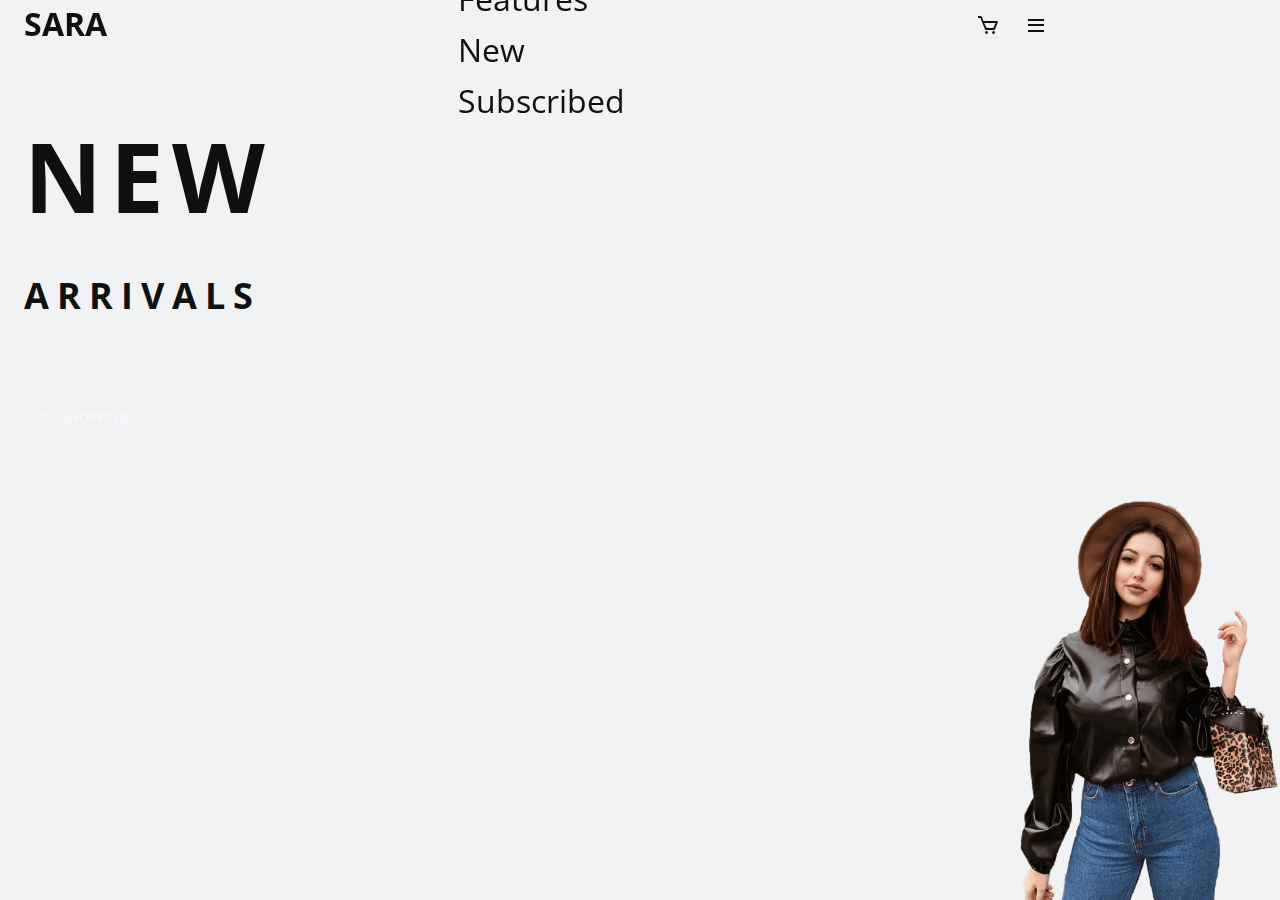
==== Responsive Ecomerce/index.html @ 80a819ab "1st commit" ====
<!DOCTYPE html>
<html lang="en">
<head>
    <meta charset="UTF-8">
    <meta name="viewport" content="width=device-width, initial-scale=1.0">
     <!--------- Stylesheet ----------->
    <link rel="stylesheet" href="style.css">

     <!--------- BOXICON ----------->
    <link href='https://unpkg.com/boxicons@2.0.7/css/boxicons.min.css' rel='stylesheet'>

    <title>Responsive Ecommerce Website</title>
</head>
<body>
    <!--------- Header ----------->
    <header class="header">
        <nav class="nav bd-grid">
            <div>
                <a href="#" class="nav__logo">SARA</a>
            </div>

            <div class="nav__menu" id="nav-menu">
                <ul class="nav__list">
                    <li class="nav__item"><a href="#home" class="nav__link active">Home</a></li>
                    <li class="nav__item"><a href="#features" class="nav__link">Features</a></li>
                    <li class="nav__item"><a href="#new" class="nav__link">New</a></li>
                    <li class="nav__item"><a href="#subscribed" class="nav__link">Subscribed</a></li>
                </ul>
            </div>

            <div>
                <i class="bx bx-cart nav__cart"></i>
                <i class="bx bx-menu nav__toggle" id="nav-toggle"></i>
            </div>
        </nav>
    </header>

    <main class="1-main">
            <!--------- Home ----------->
            <section class="home" id="home">
                <div class="home__container bd-grid">
                    <div class="home__data">
                        <h1 class="home__title">NEW <br> <span>ARRIVALS</span></h1>
                        <a href="#features" class="button"> GO SHOPPING</a>
                    </div>

                    <img src="assets/img/home.png" alt="" class="home__img">
                </div>
            </section>

            <!--------- Collection ----------->

            <!--------- Feature Product ----------->

            <!--------- Offer ----------->

            <!--------- New Arrivals ----------->

            <!--------- Newsletter ---------->

            <!--------- Footer----------->

            <!--------- Footer----------->
    </main>
    

    <!--------- Footer----------->
    <script src="app.js"></script>
</body>
</html>
---- Responsive Ecomerce/style.css ----
@import url('https://fonts.googleapis.com/css2?family=Open+Sans:wght@300;400;700;800&display=swap');

/*=============== VARIABLES CSS ===============*/
:root {
    --header-height: 3rem;
    --font-semi: 400;
    --font-bold: 700;
}

/*=============== COLORS ===============*/
:root {
    --first-color: #E55937;
    --first-color-alt: #D2321E;
    --white-color: #FAFAFF;
    --dark-color: #101010;
    --dark-color-light: #606060;
    --gray-color: #F0F2F3;
}


/*=============== FONT SIZE ===============*/
:root {
    --body-font: 'Open Sans', sans-serif;
    --big-font-size: 3rem;
    --h1-font-size: 1.5rem;
    --h2-font-size: 1.25rem;
    --normal-font-size: 0.983rem;
    --small-font-size: .75rem;
}

@media screen and (min-width: 768px) {
    :root {
        --big-font-size: 6rem;
        --h1-font-size: 2.25rem;
        --h2-font-size: 1.5rem;
        --normal-font-size: 2rem;
        --small-font-size: .813rem;
    }
}

/*=============== MARGIN ===============*/
:root {
    --mb-1: .5rem;
    --mb-2: 1rem;
    --mb-3: 1.5rem;
    --mb-4: 2rem;
}

/*=============== Z-index===============*/
:root {
    --z-tooltip: 10;
    --z-fixed: 100;
}

/*=============== BASE ===============*/
*,::before,::after {
    box-sizing: border-box;;
}

html {
    scroll-behavior: smooth;
}

body {
    margin: 3rem 0 0 0;
    font-family: var(--body-font);
    font-size: var(--normal-font-size);
    color: var(--dark-color);
    line-height: 1.6;
}

h1,h2,p {
    margin: 0;
}

ul {
    margin: 0;
    padding: 0;
    list-style: none;
}

a{
    text-decoration: none;
    color: var(--dark-color);
}

img {
    max-width: 100%;
    height: auto;
}

/*=============== CLASS CSS ===============*/
.section {
    padding: 3rem 0;
}

.section-title {
    font-size: var(--h2-font-size);
    color: var(--dark-color);
    margin: var(--mb-4) 0 var(--mb-1);
    text-align: center;
}

.section-all {
    display: block;
    font-size: var(--small-font-size);
    font-weight: var(--font-semi);
    color: var(--dark-color-light);
    text-align: center;
    margin-bottom: var(--mb-2);
}

/*=============== LAYOUT ===============*/

.bd-grid {
    max-width: 1024px;
    display: grid;
    grid-template-columns: 100%;
    grid-column-gap: 2rem;
    width: calc(100% - 3rem);
    margin-left: var(--mb-3);
    margin-right: var(--mb-3);
}

.header {
    width: 100%;
    position: fixed;
    top: 0;
    left: 0;
    z-index: var(--z-fixed);
    background-color: var(--gray-color);
}

/*=============== NAV  ===============*/

.nav {
    height: var(--header-height);
    display: flex;
    justify-content: space-between;
    align-items: center;
}

@media screen and (max-width: 768px) {
    .nav__menu {
        position: fixed;
        top: 2rem;
        right: -100%;
        width: 80%;
        height: 100%;
        padding: 2rem;
        background-color: var(--white-color);
        transition: .5s;
    }
}

.mav__item{
    margin-bottom: var(--mb-4);
}

.nav__link {
    color: var(--dark-color);
    font-weight: var(--font-semi);
}

.nav-link:hover {
    color: var(--first-color);
}

.nav__logo {
    font-weight: var(--font-bold);
}

.nav__cart {
    font-size: 1.5rem;
    margin-right: var(--mb-2);
}

.nav__toggle {
    font-size: 1.5rem;
    cursor: pointer;
}

/*===============SHOW MENU ===============*/
.show {
    right: 0;
}

.active {
    color: var(--first-color);
}

/*=============== HOME ===============*/

.home {
    background-color: var(--gray-color);
}

.home__container {
    height: calc(100vh - var(--header-height));
}

.home__data {
    padding-top: 5rem;
}

.home__title {
    align-self: center;
    font-size: var(--big-font-size);
    line-height: 1;
    letter-spacing: .5rem;
    margin-bottom: 4rem;
}

.home__title span {
    font-size: var(--h1-font-size);
}

.home__img {
    position: absolute;
    right: 0;
    bottom: 0;
    width: 260px;
}

/*=============== BUTTON ===============*/

.button {
    display: inline-block;
    background-color: var(var(--first-color));
    color: var(--white-color);
    padding: 1rem;
    font-size: var(--small-font-size);
    font-weight: var(--font-semi);
    transition: .3s;
}
/*=============== COLLECTION ===============*/
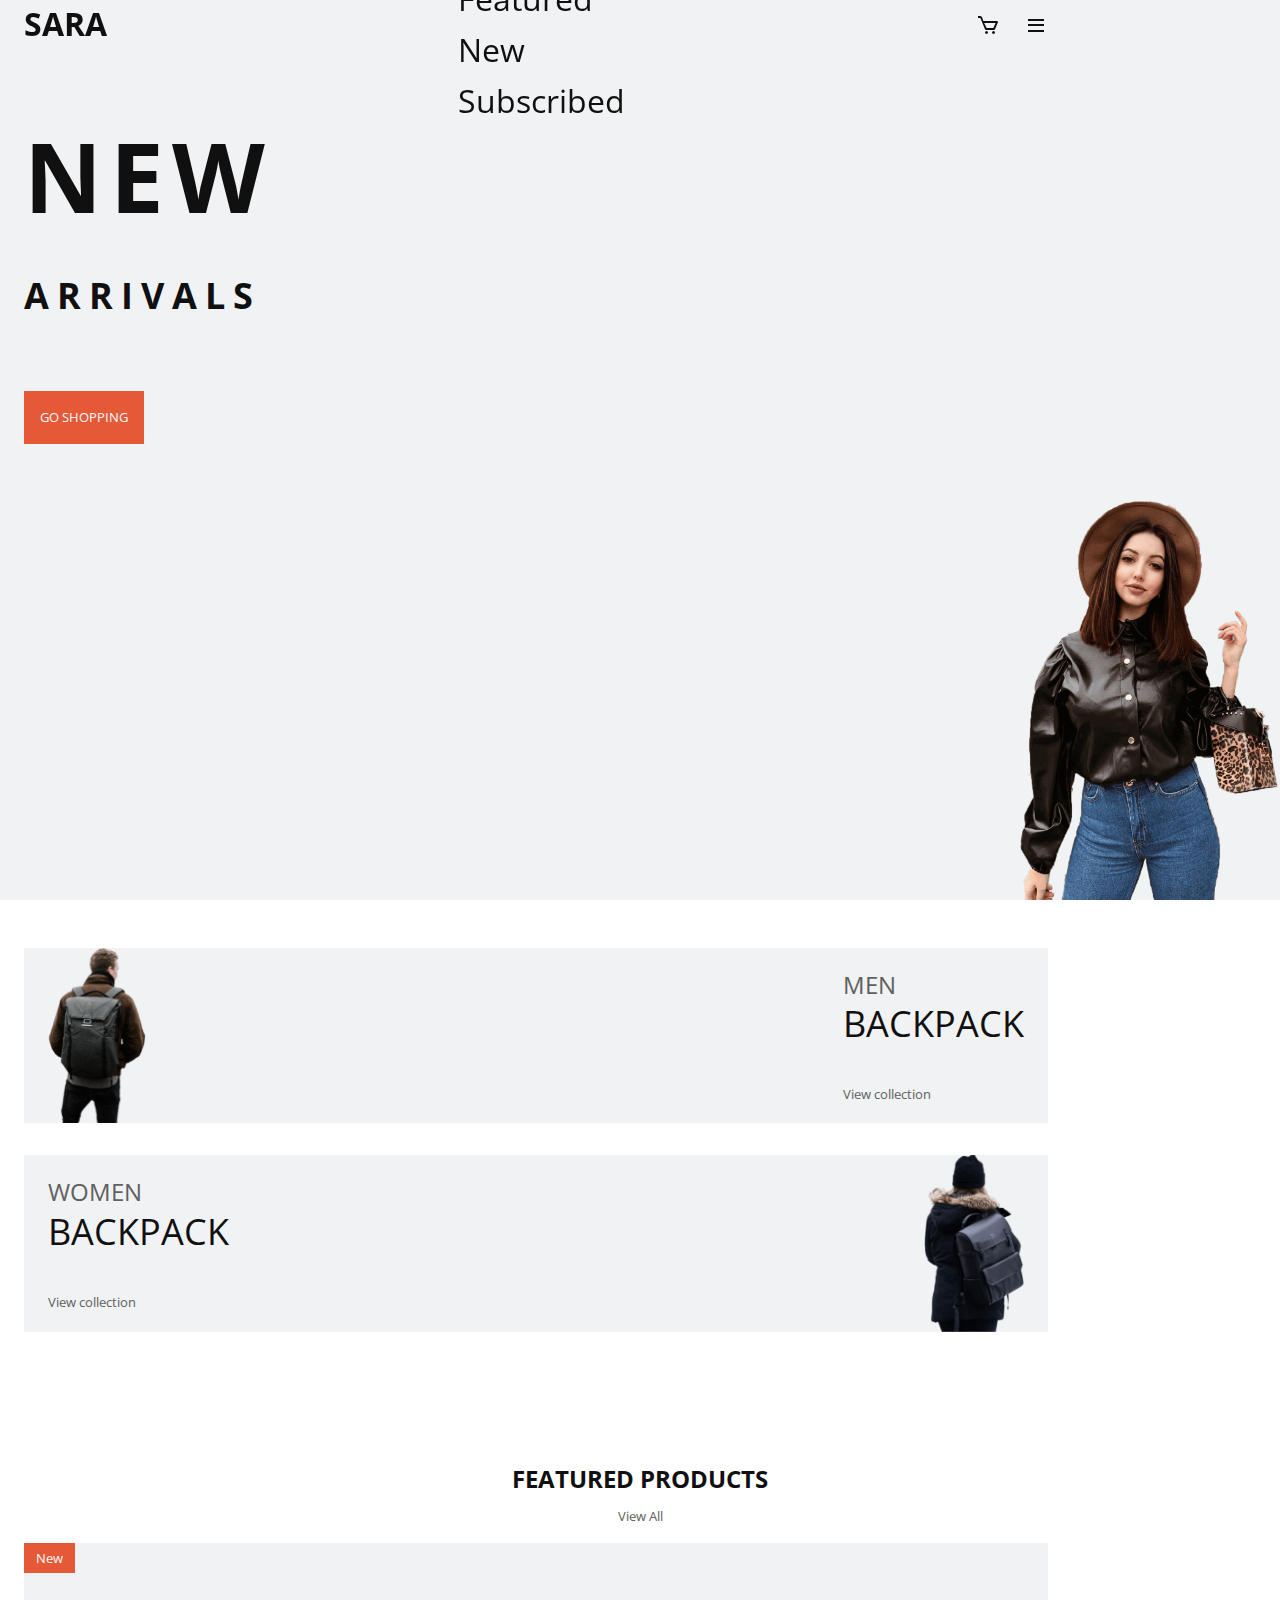
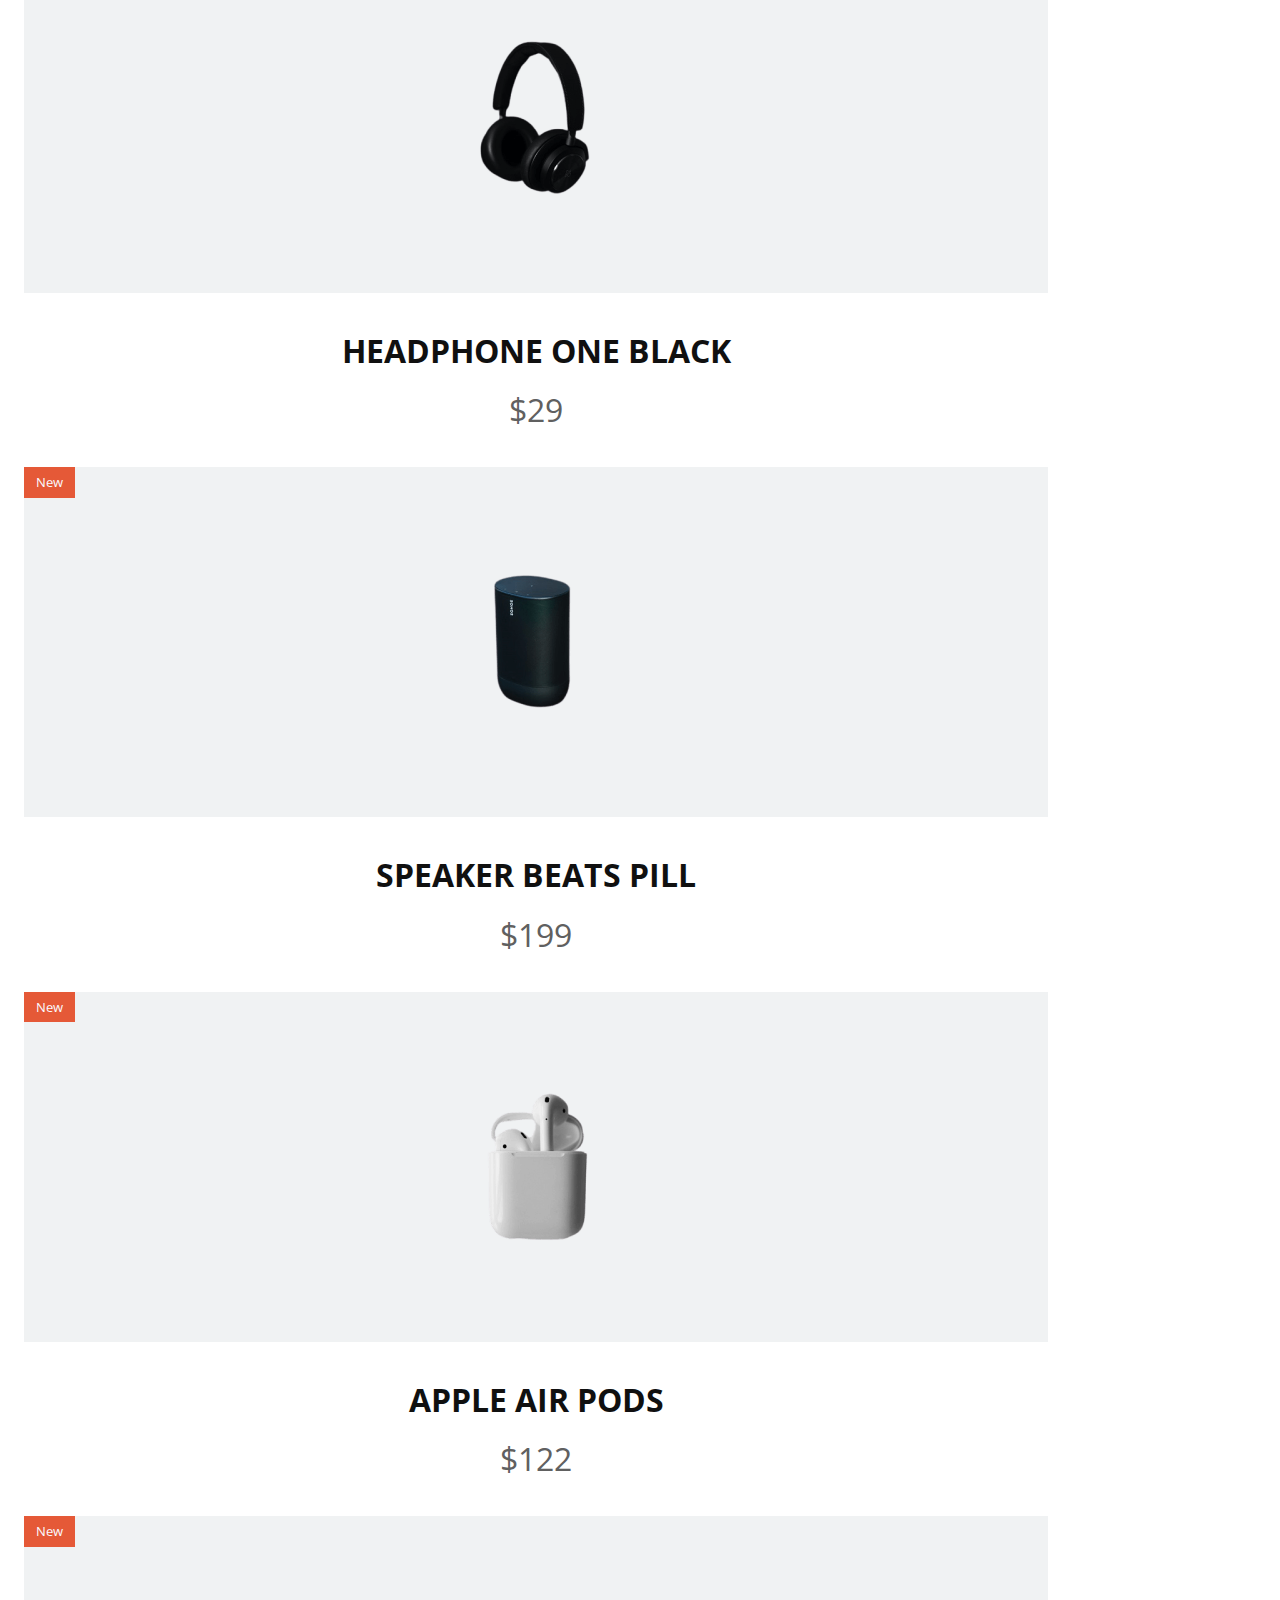
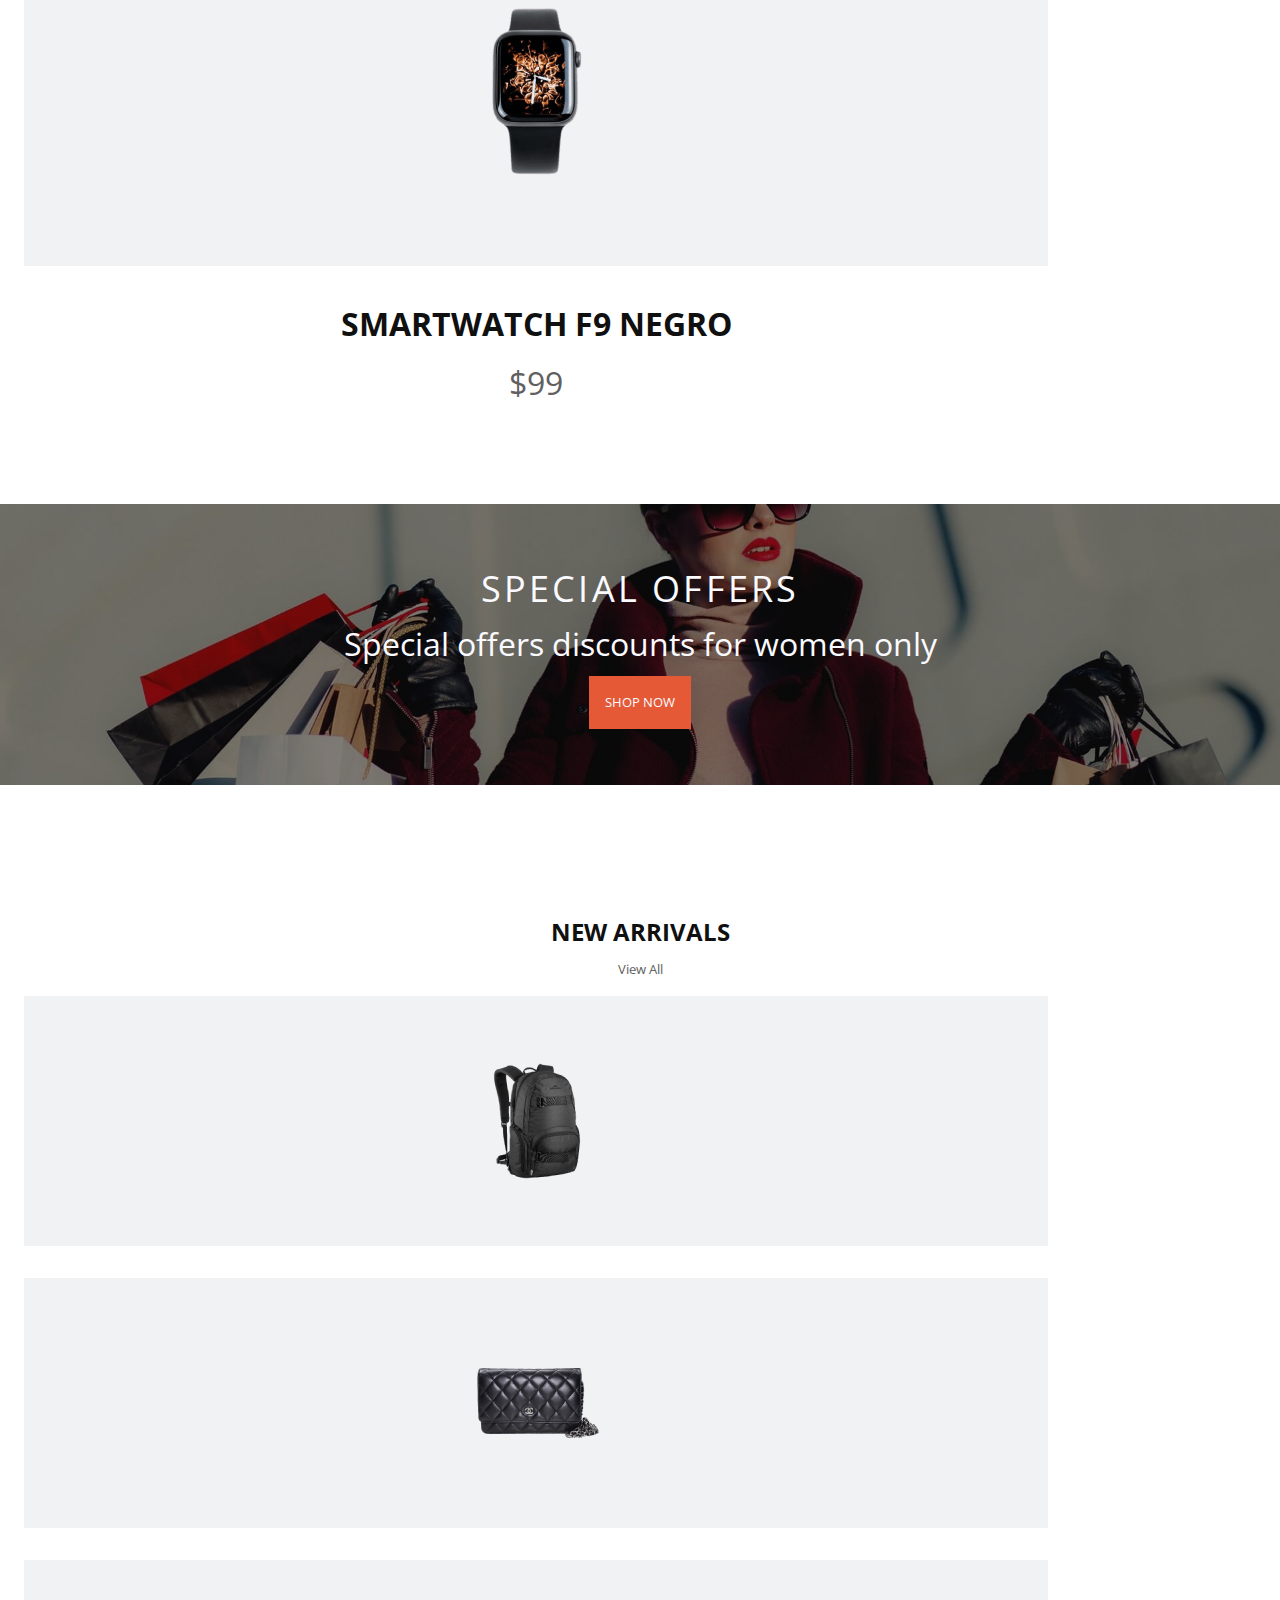
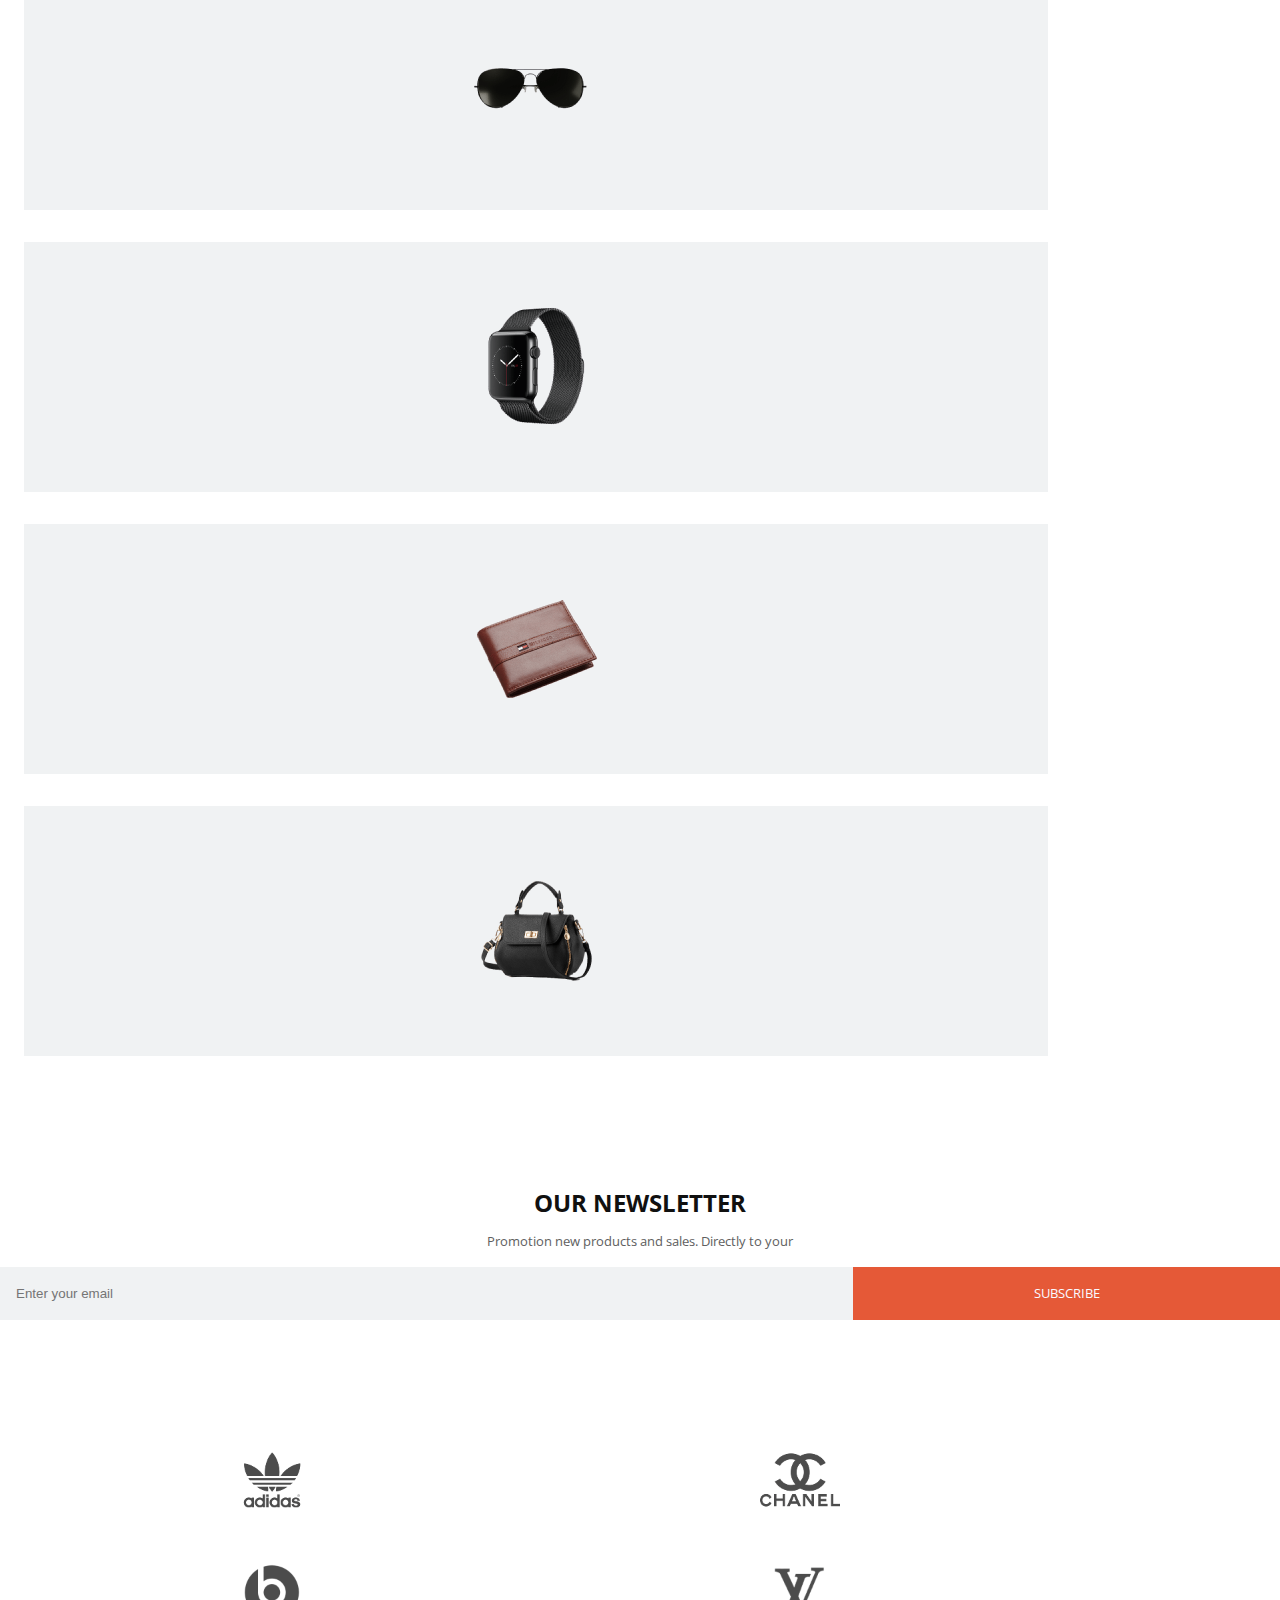
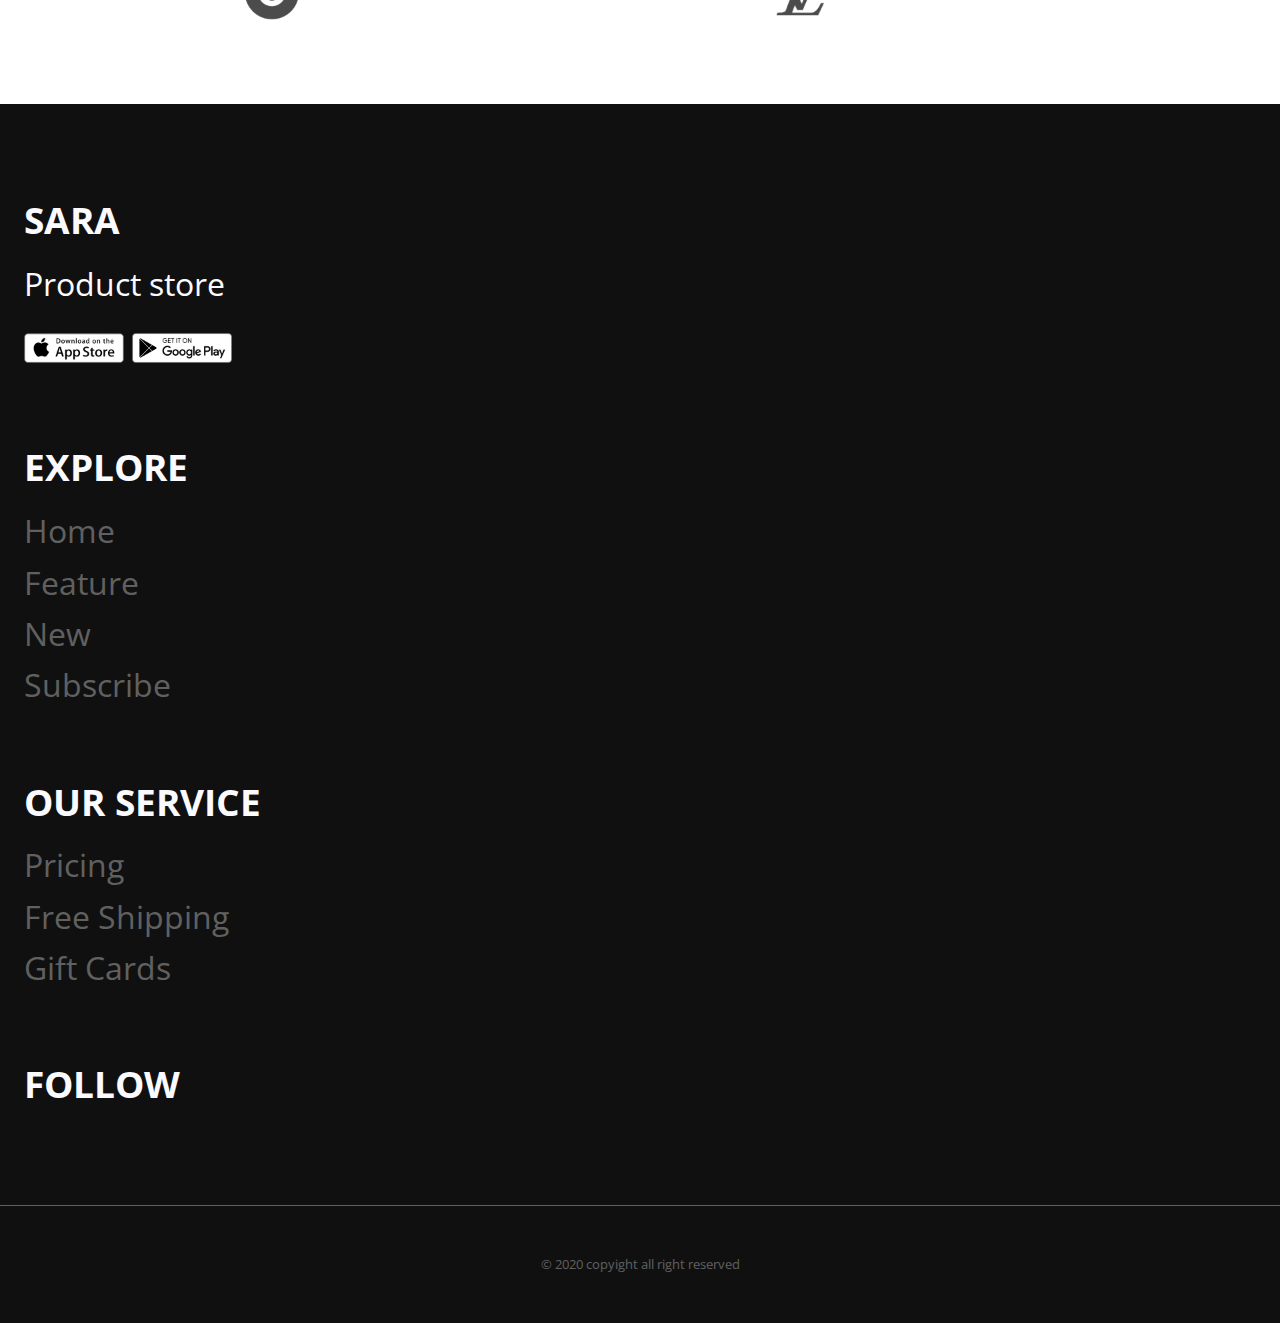
==== commit b1cc44fb: "Full html + CSS" ====
--- a/Responsive Ecomerce/index.html
+++ b/Responsive Ecomerce/index.html
@@ -22,7 +22,7 @@
             <div class="nav__menu" id="nav-menu">
                 <ul class="nav__list">
                     <li class="nav__item"><a href="#home" class="nav__link active">Home</a></li>
-                    <li class="nav__item"><a href="#features" class="nav__link">Features</a></li>
+                    <li class="nav__item"><a href="#featured" class="nav__link">Featured</a></li>
                     <li class="nav__item"><a href="#new" class="nav__link">New</a></li>
                     <li class="nav__item"><a href="#subscribed" class="nav__link">Subscribed</a></li>
                 </ul>
@@ -41,7 +41,7 @@
                 <div class="home__container bd-grid">
                     <div class="home__data">
                         <h1 class="home__title">NEW <br> <span>ARRIVALS</span></h1>
-                        <a href="#features" class="button"> GO SHOPPING</a>
+                        <a href="#featured" class="button"> GO SHOPPING</a>
                     </div>
 
                     <img src="assets/img/home.png" alt="" class="home__img">
@@ -49,22 +49,229 @@
             </section>
 
             <!--------- Collection ----------->
+            <section class="collection section">
+                <div class="collection__container bd-grid">
+                    <div class="collection__box">
+                        <img src="assets/img/backpackMan.png" alt="" class="collection__img">
+
+                        <div class="collection__data">
+                            <h2 class="collection__title"><span class="collection__subtitle">Men</span> <br>Backpack</h2>
+                            <a href="#" class="collection__view">View collection</a>
+                        </div>
+                    </div>   
+                    
+                    <div class="collection__box">  
+                        <div class="collection__data">
+                            <h2 class="collection__title"><span class="collection__subtitle">Women</span> <br>Backpack</h2>
+                            <a href="#" class="collection__view">View collection</a>
+                        </div>
+                        <img src="assets/img/backpackWoman.png" alt="" class="collection__img">
+                    </div>    
+
+
+                </div>
+            </section>
 
             <!--------- Feature Product ----------->
+            <section class="featured section" id="featured">
+                <h2 class="section-title">FEATURED PRODUCTS</h2>
+                <a href="#" class="section-all">View All</a>
+
+                <div class="featured__container bd-grid">
+                    <div class="featured__product">
+                        <div class="featured__box">
+                            <div class="featured__new">New</div>
+                            <img src="assets/img/feature1.png" alt="" class="featured__img">
+                        </div>
+                        <div class="featured__data">
+                            <h3 class="featured__name">Headphone One Black</h3> <span class="featured__price">$29</span>
+                        </div>
+                    </div>
+
+                    <div class="featured__product">
+                        <div class="featured__box">
+                            <div class="featured__new">New</div>
+                            <img src="assets/img/feature2.png" alt="" class="featured__img">
+                        </div>
+
+                        <div class="featured__data">
+                            <h3 class="featured__name">Speaker Beats Pill</h3> <span class="featured__price">$199</span>
+                        </div>
+                    </div>
+
+                    <div class="featured__product">
+                        <div class="featured__box">
+                            <div class="featured__new">New</div>
+                            <img src="assets/img/feature3.png" alt="" class="featured__img">
+                        </div>
+
+                        <div class="featured__data">
+                            <h3 class="featured__name">Apple Air Pods</h3> <span class="featured__price">$122</span>
+                        </div>
+                    </div>
+
+                    <div class="featured__product">
+                        <div class="featured__box">
+                            <div class="featured__new">New</div>
+                            <img src="assets/img/feature4.png" alt="" class="featured__img">
+                        </div>
+
+                        <div class="featured__data">
+                            <h3 class="featured__name">Smartwatch F9 Negro</h3> <span class="featured__price">$99</span>
+                        </div>
+                    </div>
+                </div>
+            </section>
 
             <!--------- Offer ----------->
+            <section class="offter section">
+                <div class="offer__bg">
+                    <div class="offer__data">
+                        <h2 class="offer__title">Special Offers</h2>
+                        <p class="offer__desription">Special offers discounts for women only</p>
+                        <a href="#" class="button">SHOP NOW</a>
+                    </div>
+                </div>
+            </section>
 
             <!--------- New Arrivals ----------->
+            <section class="new section" id="new">
+                <h2 class="section-title">NEW ARRIVALS</h2>
+                <a href="#" class="section-all">View All</a>
+
+                <div class="new__container bd-grid">
+                    <div class="new__box">
+                        <img src="assets/img/new1.png" alt="" class="new__img">
+
+                        <div class="new__link">
+                            <a href="#" class="button">View Product</a>
+                        </div>
+                    </div>
+
+                    <div class="new__box">
+                        <img src="assets/img/new2.png" alt="" class="new__img">
+
+                        <div class="new__link">
+                            <a href="#" class="button">View Product</a>
+                        </div>
+                    </div>
+
+                    <div class="new__box">
+                        <img src="assets/img/new3.png" alt="" class="new__img">
+
+                        <div class="new__link">
+                            <a href="#" class="button">View Product</a>
+                        </div>
+                    </div>
+
+                    <div class="new__box">
+                        <img src="assets/img/new4.png" alt="" class="new__img">
+
+                        <div class="new__link">
+                            <a href="#" class="button">View Product</a>
+                        </div>
+                    </div>
+
+                    <div class="new__box">
+                        <img src="assets/img/new5.png" alt="" class="new__img">
+
+                        <div class="new__link">
+                            <a href="#" class="button">View Product</a>
+                        </div>
+                    </div>
+
+                    <div class="new__box">
+                        <img src="assets/img/new6.png" alt="" class="new__img">
+
+                        <div class="new__link">
+                            <a href="#" class="button">View Product</a>
+                        </div>
+                    </div>
+
+
+                </div>
+            </section>
 
             <!--------- Newsletter ---------->
-
-            <!--------- Footer----------->
-
-            <!--------- Footer----------->
+            <section class="newsletter section" id="subscribed">
+                <div class="newletter__container bg-grid">
+                    <div class="newsletter__subcribe">
+                        <h2 class="section-title">OUR NEWSLETTER</h2>
+                        <p class="newsletter__description">Promotion new products and sales. Directly to your</p>
+
+                        <form action="" class="newsletter__form">
+                            <input type="text" class="newsletter__input" placeholder="Enter your email">
+                            <a href="#" class="button">SUBSCRIBE</a>
+                        </form>
+                    </div>
+                </div>
+            </section>
+
+            <!--------- Sponsors ----------->
+
+            <section class="sponsors section">
+                <div class="sponsors__container bd-grid">
+                    <div class="sponsors__logo">
+                        <img src="assets/img/logo1.png" alt="">
+                    </div>
+                    <div class="sponsors__logo">
+                        <img src="assets/img/logo2.png" alt="">
+                    </div> 
+
+                    <div class="sponsors__logo">
+                        <img src="assets/img/logo3.png" alt="">
+                    </div>
+
+                    <div class="sponsors__logo">
+                        <img src="assets/img/logo4.png" alt="">
+                    </div>
+
+                </div>
+            </section>
     </main>
     
 
     <!--------- Footer----------->
+    <footer class="footer section">
+        <div class="footer__container bd-grid">
+            <div class="footer__box">
+                <h3 class="footer__title">SARA</h3>
+                <p class="footer__deal">Product store</p>
+                <a href="#"><img src="assets/img/footerstore1.png" alt="" class="footer__store"></a>
+                <a href="#"><img src="assets/img/footerstore2.png" alt="" class="footer__store"></a>
+            </div>
+
+            <div class="footer__box">
+                <h3 class="footer__title">EXPLORE</h3>
+                <ul>
+                    <li><a href="#" class="footer__link">Home</a></li>
+                    <li><a href="#" class="footer__link">Feature</a></li>
+                    <li><a href="#" class="footer__link">New</a></li>
+                    <li><a href="#" class="footer__link">Subscribe</a></li>
+                </ul>
+            </div>
+
+            <div class="footer__box">
+                <h3 class="footer__title">OUR SERVICE</h3>
+                <ul>
+                    <li><a href="#" class="footer__link">Pricing</a></li>
+                    <li><a href="#" class="footer__link">Free Shipping</a></li>
+                    <li><a href="#" class="footer__link">Gift Cards</a></li>
+                </ul>
+            </div>
+
+            <div class="footer__box">
+                <h3 class="footer__title">FOLLOW</h3>
+               <a href="#" class="footer__social"> <i class="bx bx1-facebook-square"></i> </a>
+               <a href="#" class="footer__social"> <i class="bx bx1-instagram-alt"></i> </a>
+               <a href="#" class="footer__social"> <i class="bx bx1-twitter"></i> </a> 
+            </div>
+        </div>
+
+        <p class="footer__copy">&#169; 2020 copyight all right reserved</p>
+    </footer>
+
+
     <script src="app.js"></script>
 </body>
 </html>--- a/Responsive Ecomerce/style.css
+++ b/Responsive Ecomerce/style.css
@@ -226,17 +226,251 @@
 
 .button {
     display: inline-block;
-    background-color: var(var(--first-color));
+    background-color: var(--first-color);
     color: var(--white-color);
     padding: 1rem;
     font-size: var(--small-font-size);
     font-weight: var(--font-semi);
     transition: .3s;
 }
+
+.button:hover {
+    background-color: var(--first-color-alt);
+}
 /*=============== COLLECTION ===============*/
 
-
-
-
-
-
+.collection__container {
+    row-gap: 2rem;
+}
+
+.collection__box{
+    display: flex;
+    justify-content: space-between;
+    align-items: center;
+    padding: 0 1.5rem;
+    background-color: var(--gray-color);
+    transition: 3s;
+}
+
+.collection__box:hover{
+    transform: translateY(-.5rem)
+}
+
+.collection__img {
+    width: 100px;
+}
+
+.collection__title {
+    font-size: var(--h1-font-size);
+    line-height: 1.2;
+    margin-bottom: var(--mb-2);
+    text-transform: uppercase;
+    font-weight: var(--font-semi);
+}
+
+.collection__subtitle {
+    font-size: var(--h2-font-size);
+    color: var(--dark-color-light)
+}
+
+.collection__view {
+    font-size: var(--small-font-size);
+    color: var(--dark-color-light)
+}
+
+.collection__view:hover {
+    text-decoration:  underline;
+}
+
+
+/*=============== FEATURED PRODUCT ===============*/
+
+.featured__container {
+    row-gap: 2rem;
+}
+
+.featured__product {
+    transition: .3s;
+}
+
+.featured__product:hover {
+    transform: translateY(-.5rem);
+}
+
+.featured__box {
+    position: relative;
+    display: flex;
+    justify-content: center;
+    background-color: var(--gray-color);
+}
+
+.featured__new {
+    position: absolute;
+    top: 0;
+    left: 0;
+    background-color: var(--first-color);
+    color: var(--white-color);
+    padding: 0.3rem 0.75rem;
+    font-size: var(--small-font-size);
+}
+
+.featured__data {
+    text-align: center;
+}
+
+.featured__name {
+    margin-bottom: var(--mb-1);
+    text-transform: uppercase;
+    font-size: var(--normal-font-size);
+}
+
+.featured__price {
+    color: var(--dark-color-light);
+    font-weight : var(--font-semi);
+}
+
+/*=============== OFFER ===============*/
+.offer__bg {
+    background:url('assets/img/offer.jpg') no-repeat center/cover;
+    text-align: center;
+}
+
+.offer__data {
+    padding: 3.5rem 0.25rem;
+    background: rgba(0,0,0,.5);
+    color: var(--white-color)
+}
+
+.offer__title{
+    font-size: var(--h1-font-size);
+    letter-spacing: .2rem;
+    text-transform: uppercase;
+    font-weight: var(--font-semi);
+}
+
+.featured__description {
+    margin-bottom: var(--mb-2);
+    letter-spacing: .2rem;
+}
+
+
+/*=============== NEW ARRIVALS ===============*/
+
+.new__container {
+    row-gap: 2rem;
+}
+
+.new__box {
+    position: relative;
+    display: flex;
+    justify-content: center;
+    background-color: var(--gray-color);
+    overflow: hidden;
+}
+
+.new__box:hover  .new__link{
+    bottom: 0;
+}
+
+.new__link {
+    position: absolute;
+    bottom: -100%;
+    width: 100%;
+    height: 100%;
+    display: flex;
+    justify-content: center;
+    align-items: center;
+    background: rgba(299,89,71,.2);
+    transition: .3s;
+}
+
+
+/*=============== NEWSLETTER ===============*/
+
+.newsletter {
+    text-align: center;
+}
+
+.newsletter__description {
+    margin-bottom: var(--mb-2);
+    font-size: var(--small-font-size);
+    color: var(--dark-color-light);
+}
+
+.newsletter__form {
+    display: grid;
+    grid-template-columns: 1fr .5fr;
+}
+
+.newsletter__input {
+    outline: none;
+    border: none;
+    background-color: var(--gray-color);
+    padding: 0 1rem;
+}
+
+/*=============== SPONSORS ===============*/
+
+.sponsors__container {
+    grid-template-columns: repeat(2,1fr);
+    row-gap: 2rem;
+    padding: 1.5rem 0;
+}
+
+.sponsors__logo {
+    display: flex;
+    justify-content: center;
+}
+
+.sponsors__logo img {
+    width: 80px;
+    filter: opacity(70%);
+}
+
+.sponsors__logo img:hover {
+    filter: none;
+}
+
+/*=============== Footer ===============*/
+.footer {
+    background-color: var(--dark-color);
+    color: var(--white-color);
+}
+
+.footer__container {
+    row-gap: 1.5rem;
+    margin-bottom: var(--mb-4);
+}
+
+.footer__title {
+    margin-bottom: var(--mb-1);
+}
+
+.footer__deal {
+    margin-bottom: var(--mb-2);
+}
+
+.footer__store {
+    width: 100px;
+}
+
+.footer__link , .footer__social {
+    color: var(--dark-color-light);
+}
+
+.footer__link:hover {
+    text-decoration: underline;
+}
+
+.footer__social {
+    font-size: 1.3rem;
+    margin-right: var(--mb-1);
+}
+
+.footer__copy {
+    border-top: 1px solid var(--dark-color-light);
+    padding-top: 3rem;
+    text-align: center;
+    color: var(--dark-color-light);
+    font-size: var(--small-font-size);
+}
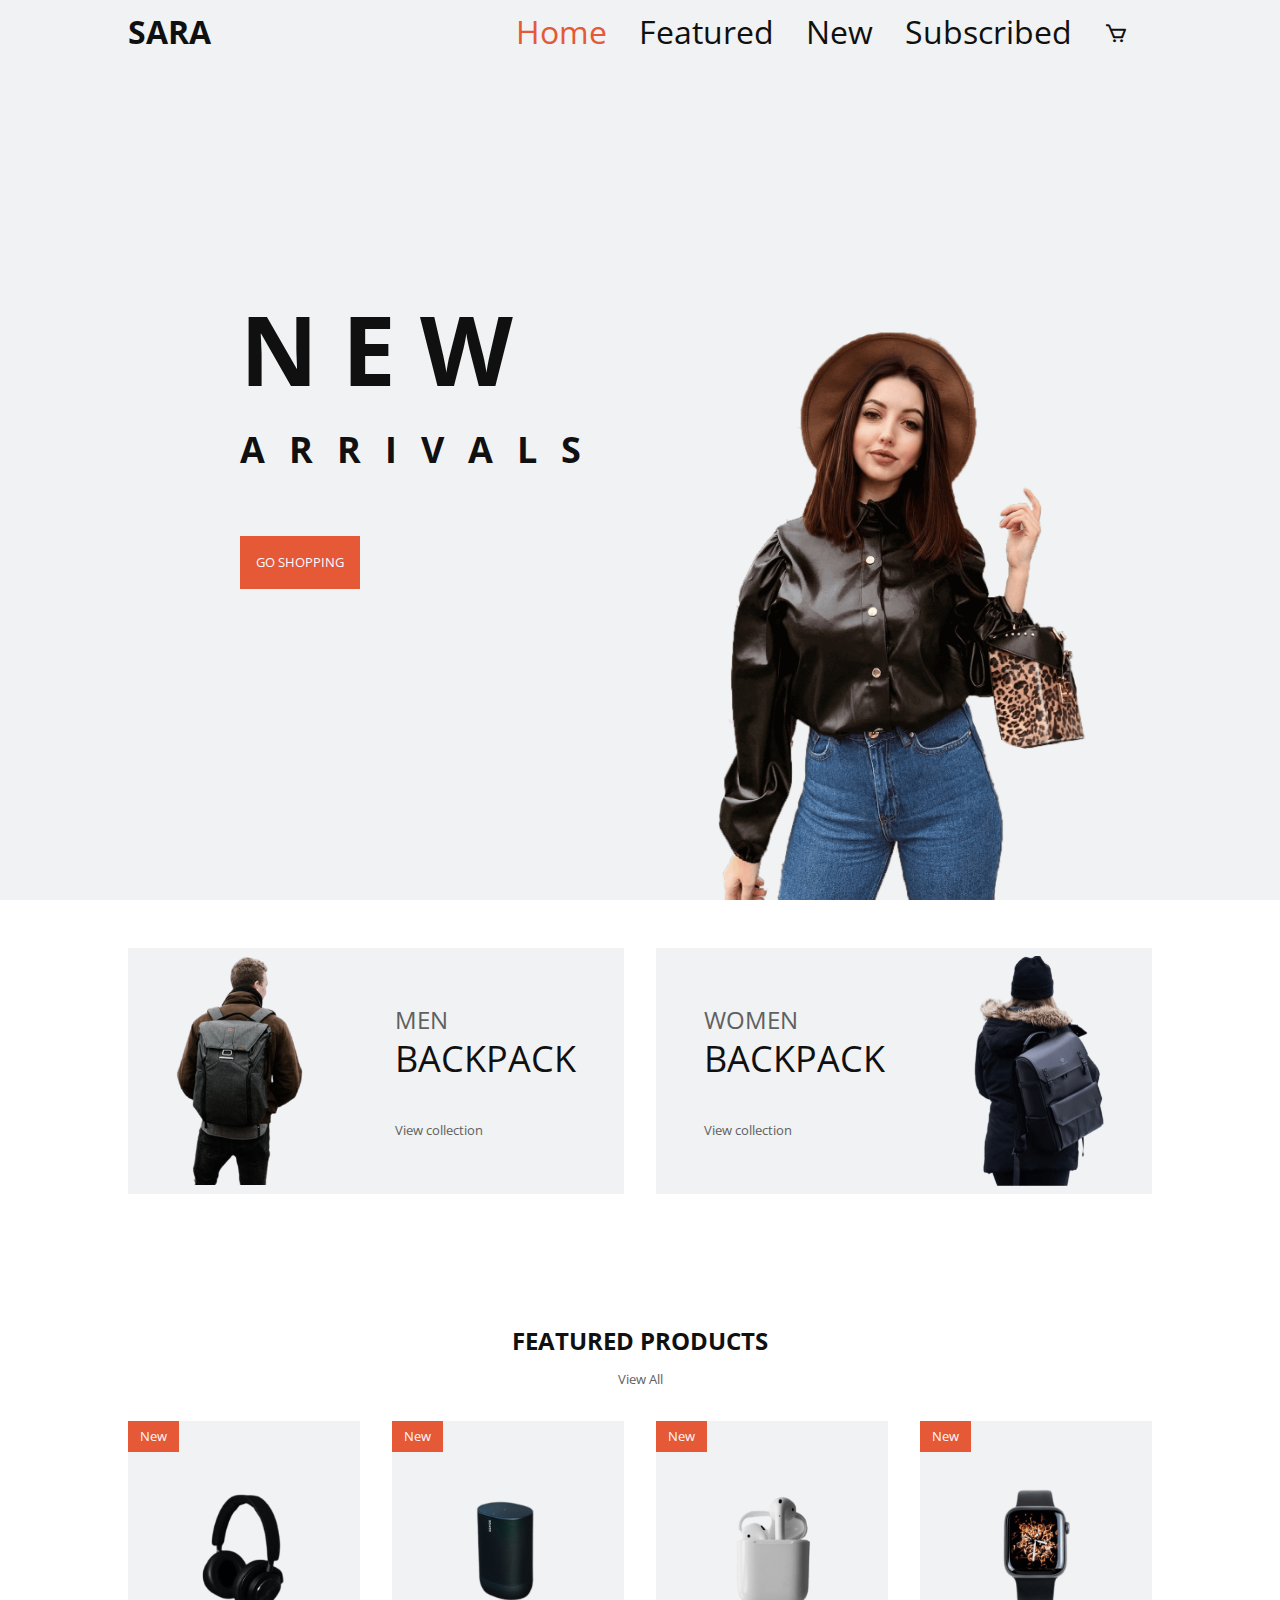
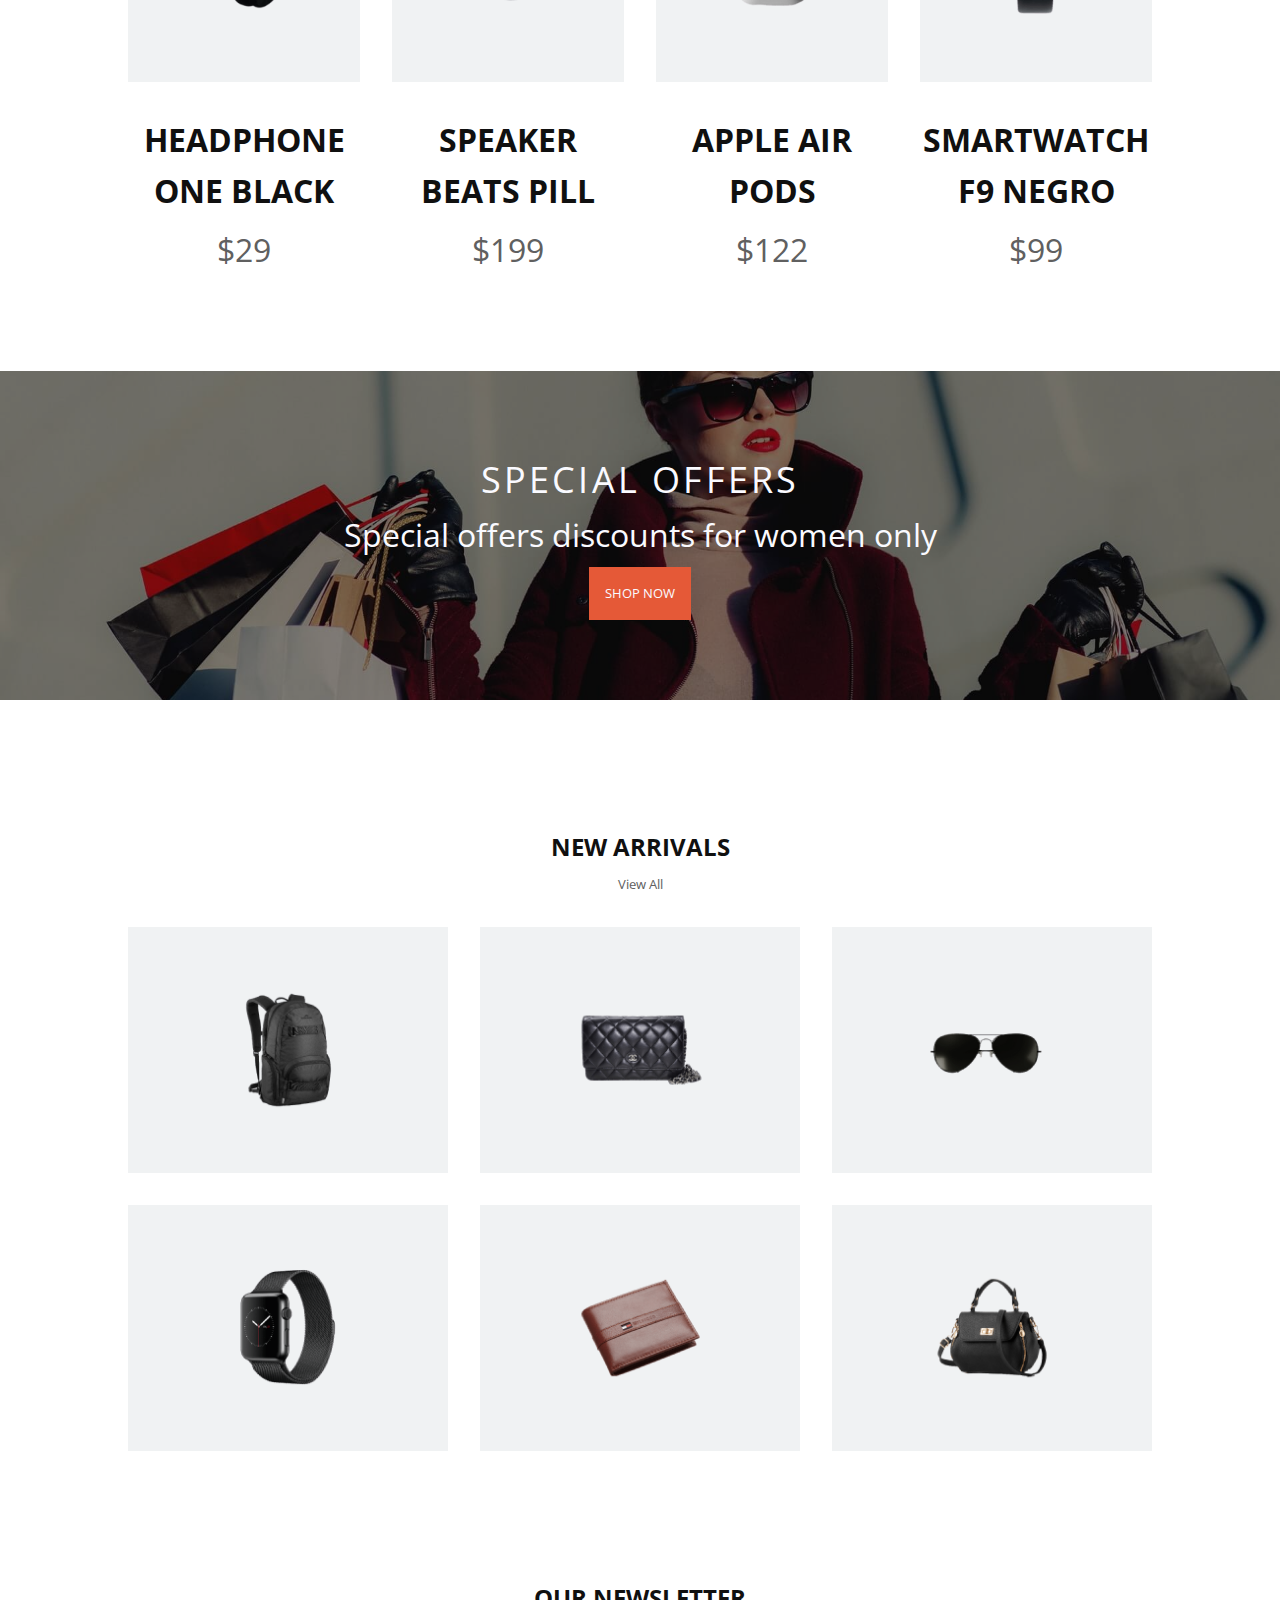
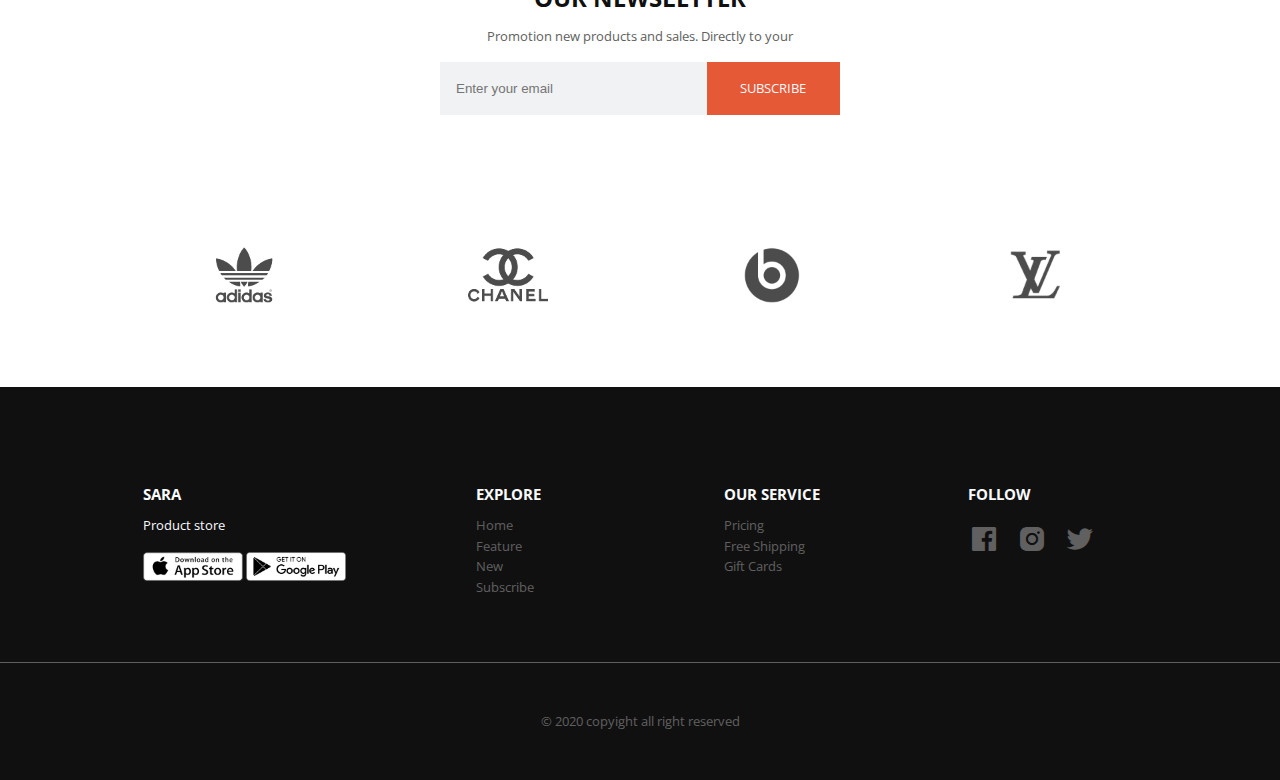
==== commit 7c1c4392: "+media query" ====
--- a/Responsive Ecomerce/index.html
+++ b/Responsive Ecomerce/index.html
@@ -262,9 +262,9 @@
 
             <div class="footer__box">
                 <h3 class="footer__title">FOLLOW</h3>
-               <a href="#" class="footer__social"> <i class="bx bx1-facebook-square"></i> </a>
-               <a href="#" class="footer__social"> <i class="bx bx1-instagram-alt"></i> </a>
-               <a href="#" class="footer__social"> <i class="bx bx1-twitter"></i> </a> 
+               <a href="#" class="footer__social"> <i class="bx bxl-facebook-square"></i> </a>
+               <a href="#" class="footer__social"> <i class="bx bxl-instagram-alt"></i> </a>
+               <a href="#" class="footer__social"> <i class="bx bxl-twitter"></i> </a> 
             </div>
         </div>
 
--- a/Responsive Ecomerce/style.css
+++ b/Responsive Ecomerce/style.css
@@ -438,8 +438,16 @@
 }
 
 .footer__container {
-    row-gap: 1.5rem;
+    grid-template-columns: repeat(2,1fr);
+    row-gap: 1rem;
     margin-bottom: var(--mb-4);
+    justify-content: center;
+}
+
+.footer__box {
+    justify-content: center;
+    font-size: var(--small-font-size);
+
 }
 
 .footer__title {
@@ -463,7 +471,7 @@
 }
 
 .footer__social {
-    font-size: 1.3rem;
+    font-size: 2rem;
     margin-right: var(--mb-1);
 }
 
@@ -474,3 +482,112 @@
     color: var(--dark-color-light);
     font-size: var(--small-font-size);
 }
+
+/*=============== MEDIA QUERIES ===============*/
+
+@media screen and (min-width: 768px) {
+    body {
+        margin: 0;
+    }
+
+    .section-all {
+        margin-bottom: var(--mb-4);
+    }
+
+    .nav {
+        height: calc(var(--header-height) + 1rem);
+        justify-content: initial;
+    }
+
+    .nav__menu {
+        margin-left: auto;
+    }
+
+    .nav__list {
+        display: flex;
+    }
+
+    .nav__item {
+        margin-left: var(--mb-4);
+        margin-bottom: 0;
+    }
+
+    .bx-menu:before , .nav__toggle {
+        display: none;
+    }
+
+    .home__container {
+        height: 100vh;
+    }
+
+    .home__data {
+        padding: 0;
+        height: max-content;
+        align-self: center;
+    }
+
+    .home__title {
+        line-height: .8;
+        letter-spacing: 1.5rem;
+    }
+
+    .home__img {
+        width: 370px;
+    }
+
+    .collection__container {
+        grid-template-columns: repeat(2,1fr);
+        grid-template-rows: 1fr;
+    }
+
+    .collection__box {
+        padding: 0.5rem 3rem;
+    }
+
+    .collection__img {
+        width: 130px;
+    }
+
+    .featured__container , .sponsors__container , .footer__container{
+        grid-template-columns: repeat(4,1fr);
+    }
+
+    .offer__data{
+        padding: 5rem 0;
+    }
+    .new__container{
+        grid-template-columns: repeat(3,1fr);
+    }
+
+    .newsletter__form {
+        width: 400px;
+        margin: 0 auto;
+    }
+
+    .footer__container{
+        padding: 2rem 0;
+    }
+
+    .footer__box {
+        justify-self: center;
+    }
+}
+
+@media screen and (min-width: 1024px) {
+    .bd-grid {
+        margin-left: auto;
+        margin-right: auto;
+    }
+
+    .home__data {
+        padding-left: 7rem;
+    }
+
+    .home__img{
+        right: 15%;
+    }
+
+   
+
+
+}